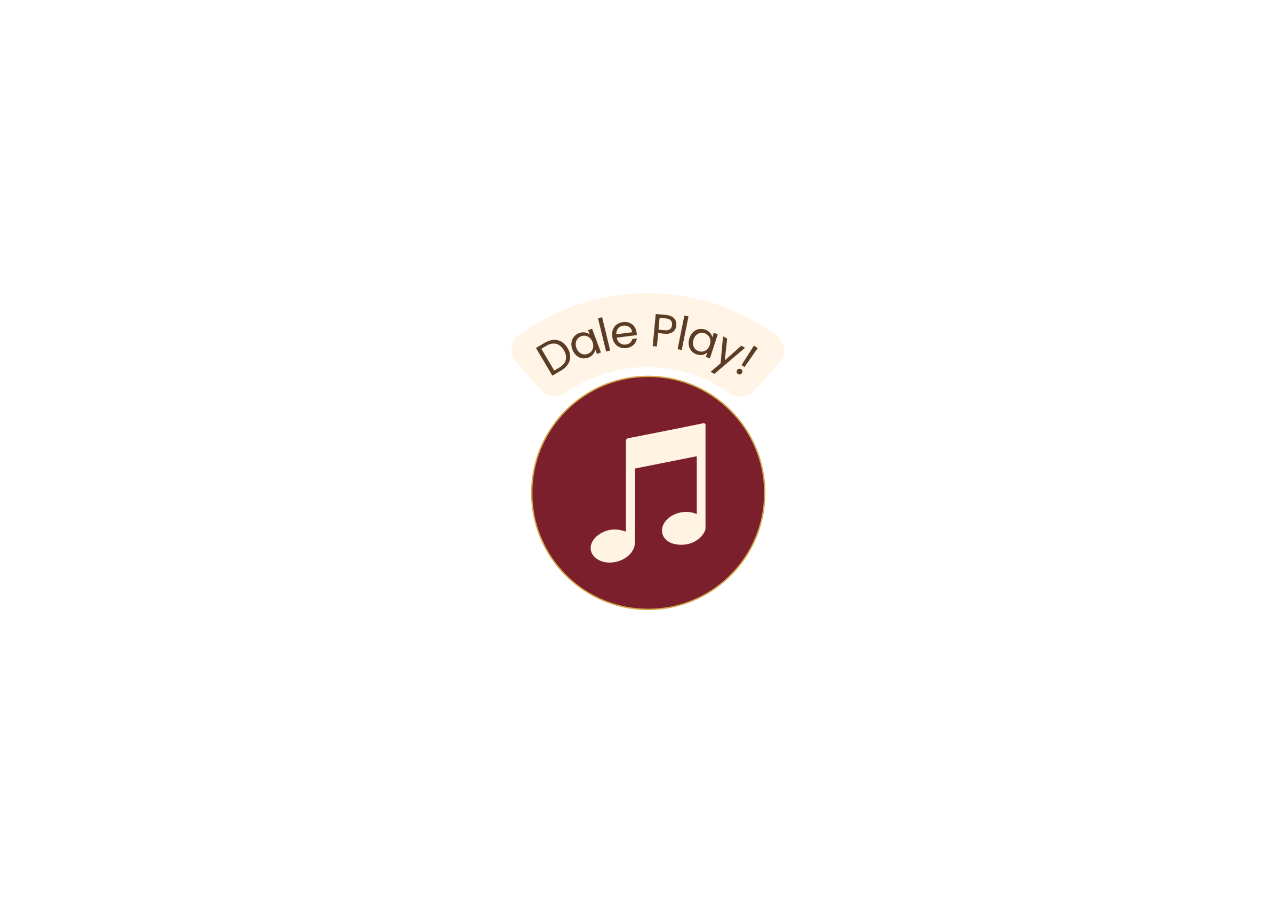
==== canva.html @ 17f198e5 "Version para Canva Code" ====
<!DOCTYPE html>
<html lang="es">
<head>
  <meta charset="UTF-8">
  <meta name="viewport" content="width=device-width, initial-scale=1.0">

  <style>
    * {
      box-sizing: border-box;
    }

    html,
    body {
      margin: 0;
      padding: 0;
      width: 100%;
      height: 100%;
      background: transparent;
    }

    body {
      display: flex;
      justify-content: center;
      align-items: center;
      overflow: hidden;
    }

    .reproductor {
      width: 100%;
      height: 100%;
      display: flex;
      justify-content: center;
      align-items: center;
    }

    .animacion-respirar {
      width: min(78vw, 320px);
      animation: respirar 3.2s ease-in-out infinite;
    }

    .boton-musica {
      width: 100%;
      padding: 0;
      margin: 0;
      background: transparent;
      border: none;
      cursor: pointer;
      display: block;
      -webkit-tap-highlight-color: transparent;
      transition: transform 0.15s ease;
    }

    .boton-musica img {
      display: block;
      width: 100%;
      height: auto;
      object-fit: contain;
      user-select: none;
      pointer-events: none;
    }

    .boton-musica:active {
      transform: scale(0.95);
    }

    @keyframes respirar {
      0%,
      100% {
        transform: scale(1);
      }

      50% {
        transform: scale(1.035);
      }
    }
  </style>
</head>

<body>

  <main class="reproductor">

    <div class="animacion-respirar">

      <button
        id="botonMusica"
        class="boton-musica"
        type="button"
        aria-label="Reproducir música"
        aria-pressed="false"
      >

        <img
          id="imagenBoton"
          src="https://alvarezzjosi.github.io/rossely-musica/assets/play.png"
          alt="Dale Play"
        >

      </button>

    </div>

    <audio
      id="musica"
      src="https://alvarezzjosi.github.io/rossely-musica/assets/cancion.mp3"
      preload="auto"
    ></audio>

  </main>


  <script>
    const boton = document.getElementById("botonMusica");
    const imagen = document.getElementById("imagenBoton");
    const musica = document.getElementById("musica");

    const imagenPlay =
      "https://alvarezzjosi.github.io/rossely-musica/assets/play.png";

    const imagenPause =
      "https://alvarezzjosi.github.io/rossely-musica/assets/pause.png";

    let reproduciendo = false;

    musica.volume = 0.8;


    boton.addEventListener("click", async () => {

      if (!reproduciendo) {

        try {

          await musica.play();

          imagen.src = imagenPause;
          imagen.alt = "Pausar canción";

          boton.setAttribute(
            "aria-label",
            "Pausar música"
          );

          boton.setAttribute(
            "aria-pressed",
            "true"
          );

          reproduciendo = true;

        } catch (error) {

          console.error(
            "No se pudo reproducir la música:",
            error
          );

        }

      } else {

        musica.pause();

        imagen.src = imagenPlay;
        imagen.alt = "Dale Play";

        boton.setAttribute(
          "aria-label",
          "Reproducir música"
        );

        boton.setAttribute(
          "aria-pressed",
          "false"
        );

        reproduciendo = false;
      }

    });


    musica.addEventListener("ended", () => {

      imagen.src = imagenPlay;
      imagen.alt = "Dale Play";

      boton.setAttribute(
        "aria-label",
        "Reproducir música"
      );

      boton.setAttribute(
        "aria-pressed",
        "false"
      );

      reproduciendo = false;
    });
  </script>

</body>
</html>
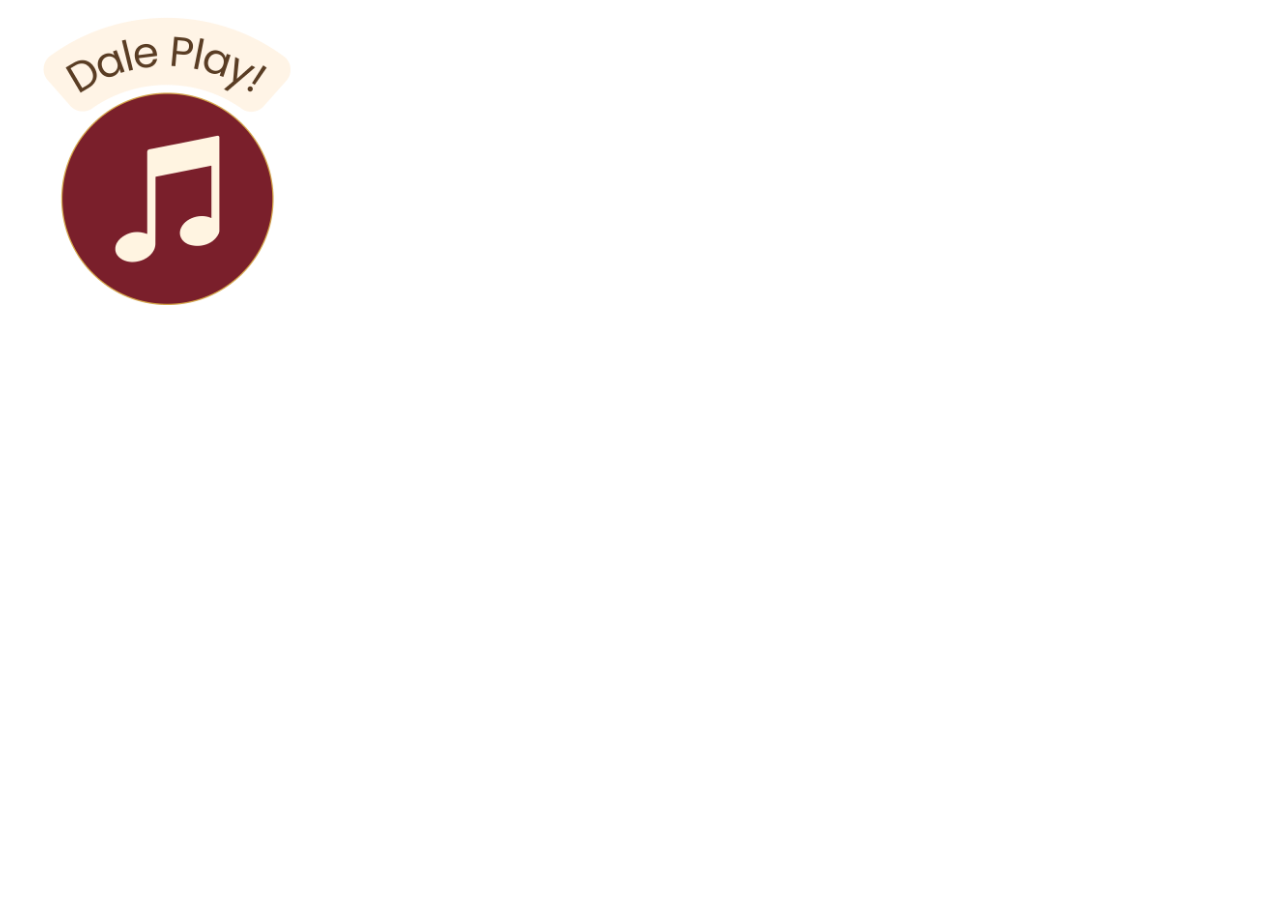
==== commit 668c36c1: "Agregar contador XV Rossely" ====
--- a/canva.html
+++ b/canva.html
@@ -1,203 +1,308 @@
 <!DOCTYPE html>
 <html lang="es">
+
 <head>
-  <meta charset="UTF-8">
-  <meta name="viewport" content="width=device-width, initial-scale=1.0">
-
-  <style>
-    * {
-      box-sizing: border-box;
-    }
-
-    html,
-    body {
-      margin: 0;
-      padding: 0;
-      width: 100%;
-      height: 100%;
-      background: transparent;
-    }
-
-    body {
-      display: flex;
-      justify-content: center;
-      align-items: center;
-      overflow: hidden;
-    }
-
-    .reproductor {
-      width: 100%;
-      height: 100%;
-      display: flex;
-      justify-content: center;
-      align-items: center;
-    }
-
-    .animacion-respirar {
-      width: min(78vw, 320px);
-      animation: respirar 3.2s ease-in-out infinite;
-    }
-
-    .boton-musica {
-      width: 100%;
-      padding: 0;
-      margin: 0;
-      background: transparent;
-      border: none;
-      cursor: pointer;
-      display: block;
-      -webkit-tap-highlight-color: transparent;
-      transition: transform 0.15s ease;
-    }
-
-    .boton-musica img {
-      display: block;
-      width: 100%;
-      height: auto;
-      object-fit: contain;
-      user-select: none;
-      pointer-events: none;
-    }
-
-    .boton-musica:active {
-      transform: scale(0.95);
-    }
-
-    @keyframes respirar {
-      0%,
-      100% {
-        transform: scale(1);
-      }
-
-      50% {
-        transform: scale(1.035);
-      }
-    }
-  </style>
+    <meta charset="UTF-8">
+
+    <meta name="viewport" content="width=device-width, initial-scale=1.0">
+
+    <title>Reproductor Rossely</title>
+
+    <style>
+        /* =========================
+       LIMPIEZA GENERAL
+    ========================== */
+
+        * {
+            box-sizing: border-box;
+        }
+
+        html,
+        body {
+            margin: 0;
+            padding: 0;
+
+            background: transparent !important;
+
+            overflow: visible;
+        }
+
+
+        /* =========================
+       CONTENEDOR DEL WIDGET
+    ========================== */
+
+        body {
+            display: inline-block;
+        }
+
+        .reproductor {
+            width: 320px;
+            padding: 15px;
+
+            display: inline-flex;
+            justify-content: center;
+            align-items: center;
+
+            background: transparent !important;
+        }
+
+
+        /* =========================
+       ANIMACIÓN DE RESPIRACIÓN
+    ========================== */
+
+        .animacion-respirar {
+            width: 100%;
+
+            animation:
+                respirar 3.2s ease-in-out infinite;
+
+            transform-origin: center center;
+        }
+
+
+        @keyframes respirar {
+
+            0%,
+            100% {
+                transform: scale(1);
+            }
+
+            50% {
+                transform: scale(1.035);
+            }
+
+        }
+
+
+        /* =========================
+       BOTÓN
+    ========================== */
+
+        .boton-musica {
+            width: 100%;
+
+            margin: 0;
+            padding: 0;
+
+            display: block;
+
+            background: transparent !important;
+            border: none;
+            outline: none;
+
+            cursor: pointer;
+
+            -webkit-tap-highlight-color: transparent;
+
+            transition:
+                transform 0.15s ease,
+                filter 0.2s ease;
+        }
+
+
+        /* Cuando se toca */
+
+        .boton-musica:active {
+            transform: scale(0.95);
+        }
+
+
+        /* Pequeño brillo al pasar el cursor */
+
+        .boton-musica:hover {
+            filter: brightness(1.03);
+        }
+
+
+        /* =========================
+       IMAGEN
+    ========================== */
+
+        .boton-musica img {
+            width: 100%;
+            height: auto;
+
+            display: block;
+
+            object-fit: contain;
+
+            user-select: none;
+            -webkit-user-drag: none;
+
+            pointer-events: none;
+        }
+
+
+        /* =========================
+       AUDIO
+    ========================== */
+
+        audio {
+            display: none;
+        }
+    </style>
 </head>
 
+
 <body>
 
-  <main class="reproductor">
-
-    <div class="animacion-respirar">
-
-      <button
-        id="botonMusica"
-        class="boton-musica"
-        type="button"
-        aria-label="Reproducir música"
-        aria-pressed="false"
-      >
-
-        <img
-          id="imagenBoton"
-          src="https://alvarezzjosi.github.io/rossely-musica/assets/play.png"
-          alt="Dale Play"
-        >
-
-      </button>
-
-    </div>
-
-    <audio
-      id="musica"
-      src="https://alvarezzjosi.github.io/rossely-musica/assets/cancion.mp3"
-      preload="auto"
-    ></audio>
-
-  </main>
-
-
-  <script>
-    const boton = document.getElementById("botonMusica");
-    const imagen = document.getElementById("imagenBoton");
-    const musica = document.getElementById("musica");
-
-    const imagenPlay =
-      "https://alvarezzjosi.github.io/rossely-musica/assets/play.png";
-
-    const imagenPause =
-      "https://alvarezzjosi.github.io/rossely-musica/assets/pause.png";
-
-    let reproduciendo = false;
-
-    musica.volume = 0.8;
-
-
-    boton.addEventListener("click", async () => {
-
-      if (!reproduciendo) {
-
-        try {
-
-          await musica.play();
-
-          imagen.src = imagenPause;
-          imagen.alt = "Pausar canción";
-
-          boton.setAttribute(
-            "aria-label",
-            "Pausar música"
-          );
-
-          boton.setAttribute(
-            "aria-pressed",
-            "true"
-          );
-
-          reproduciendo = true;
-
-        } catch (error) {
-
-          console.error(
-            "No se pudo reproducir la música:",
-            error
-          );
-
-        }
-
-      } else {
-
-        musica.pause();
-
-        imagen.src = imagenPlay;
-        imagen.alt = "Dale Play";
-
-        boton.setAttribute(
-          "aria-label",
-          "Reproducir música"
-        );
-
-        boton.setAttribute(
-          "aria-pressed",
-          "false"
-        );
-
-        reproduciendo = false;
-      }
-
-    });
-
-
-    musica.addEventListener("ended", () => {
-
-      imagen.src = imagenPlay;
-      imagen.alt = "Dale Play";
-
-      boton.setAttribute(
-        "aria-label",
-        "Reproducir música"
-      );
-
-      boton.setAttribute(
-        "aria-pressed",
-        "false"
-      );
-
-      reproduciendo = false;
-    });
-  </script>
+    <main class="reproductor">
+
+        <div class="animacion-respirar">
+
+            <button id="botonMusica" class="boton-musica" type="button" aria-label="Reproducir música"
+                aria-pressed="false">
+
+                <img id="imagenBoton" src="https://alvarezzjosi.github.io/rossely-musica/assets/play.png"
+                    alt="Dale Play">
+
+            </button>
+
+        </div>
+
+
+        <audio id="musica" src="https://alvarezzjosi.github.io/rossely-musica/assets/cancion.mp3"
+            preload="auto"></audio>
+
+    </main>
+
+
+    <script>
+
+        /* =========================
+           ELEMENTOS
+        ========================== */
+
+        const boton =
+            document.getElementById("botonMusica");
+
+        const imagen =
+            document.getElementById("imagenBoton");
+
+        const musica =
+            document.getElementById("musica");
+
+
+        /* =========================
+           ARCHIVOS
+        ========================== */
+
+        const imagenPlay =
+            "https://alvarezzjosi.github.io/rossely-musica/assets/play.png";
+
+        const imagenPause =
+            "https://alvarezzjosi.github.io/rossely-musica/assets/pause.png";
+
+
+        /* =========================
+           ESTADO
+        ========================== */
+
+        let reproduciendo = false;
+
+        musica.volume = 0.8;
+
+
+        /* Precargar ambas imágenes */
+
+        const precargaPlay = new Image();
+        precargaPlay.src = imagenPlay;
+
+        const precargaPause = new Image();
+        precargaPause.src = imagenPause;
+
+
+        /* =========================
+           CLICK
+        ========================== */
+
+        boton.addEventListener("click", async () => {
+
+            if (!reproduciendo) {
+
+                try {
+
+                    await musica.play();
+
+                    imagen.src = imagenPause;
+                    imagen.alt = "Pausar canción";
+
+                    boton.setAttribute(
+                        "aria-label",
+                        "Pausar música"
+                    );
+
+                    boton.setAttribute(
+                        "aria-pressed",
+                        "true"
+                    );
+
+                    reproduciendo = true;
+
+                }
+
+                catch (error) {
+
+                    console.error(
+                        "No se pudo reproducir la música:",
+                        error
+                    );
+
+                }
+
+            }
+
+            else {
+
+                musica.pause();
+
+                imagen.src = imagenPlay;
+                imagen.alt = "Dale Play";
+
+                boton.setAttribute(
+                    "aria-label",
+                    "Reproducir música"
+                );
+
+                boton.setAttribute(
+                    "aria-pressed",
+                    "false"
+                );
+
+                reproduciendo = false;
+
+            }
+
+        });
+
+
+        /* =========================
+           CUANDO TERMINA LA CANCIÓN
+        ========================== */
+
+        musica.addEventListener("ended", () => {
+
+            imagen.src = imagenPlay;
+            imagen.alt = "Dale Play";
+
+            boton.setAttribute(
+                "aria-label",
+                "Reproducir música"
+            );
+
+            boton.setAttribute(
+                "aria-pressed",
+                "false"
+            );
+
+            reproduciendo = false;
+
+        });
+
+    </script>
 
 </body>
+
 </html>
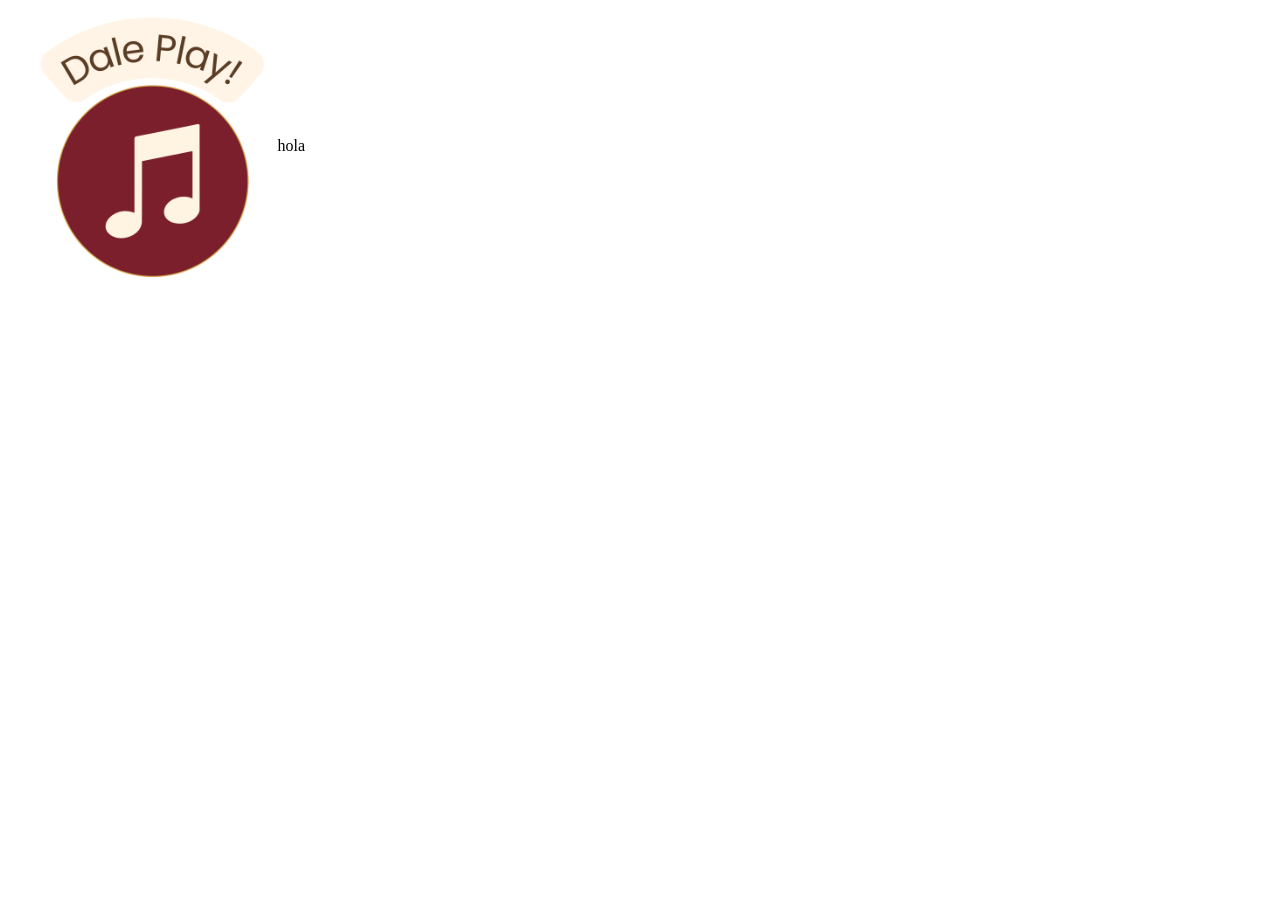
==== commit 5abfda5b: "prueba" ====
--- a/canva.html
+++ b/canva.html
@@ -156,15 +156,16 @@
                 aria-pressed="false">
 
                 <img id="imagenBoton" src="https://alvarezzjosi.github.io/rossely-musica/assets/play.png"
-                    alt="Dale Play">
+                    alt="Dale Play" fetchpriority="high">
 
             </button>
 
         </div>
 
+        <p>hola</p>
 
         <audio id="musica" src="https://alvarezzjosi.github.io/rossely-musica/assets/cancion.mp3"
-            preload="auto"></audio>
+            preload="none"></audio>
 
     </main>
 
@@ -190,10 +191,10 @@
         ========================== */
 
         const imagenPlay =
-            "https://alvarezzjosi.github.io/rossely-musica/assets/play.png";
+            "https://alvarezzjosi.github.io/rossely-musica/assets/play.webp";
 
         const imagenPause =
-            "https://alvarezzjosi.github.io/rossely-musica/assets/pause.png";
+            "https://alvarezzjosi.github.io/rossely-musica/assets/pause.webp";
 
 
         /* =========================
@@ -203,15 +204,6 @@
         let reproduciendo = false;
 
         musica.volume = 0.8;
-
-
-        /* Precargar ambas imágenes */
-
-        const precargaPlay = new Image();
-        precargaPlay.src = imagenPlay;
-
-        const precargaPause = new Image();
-        precargaPause.src = imagenPause;
 
 
         /* =========================
